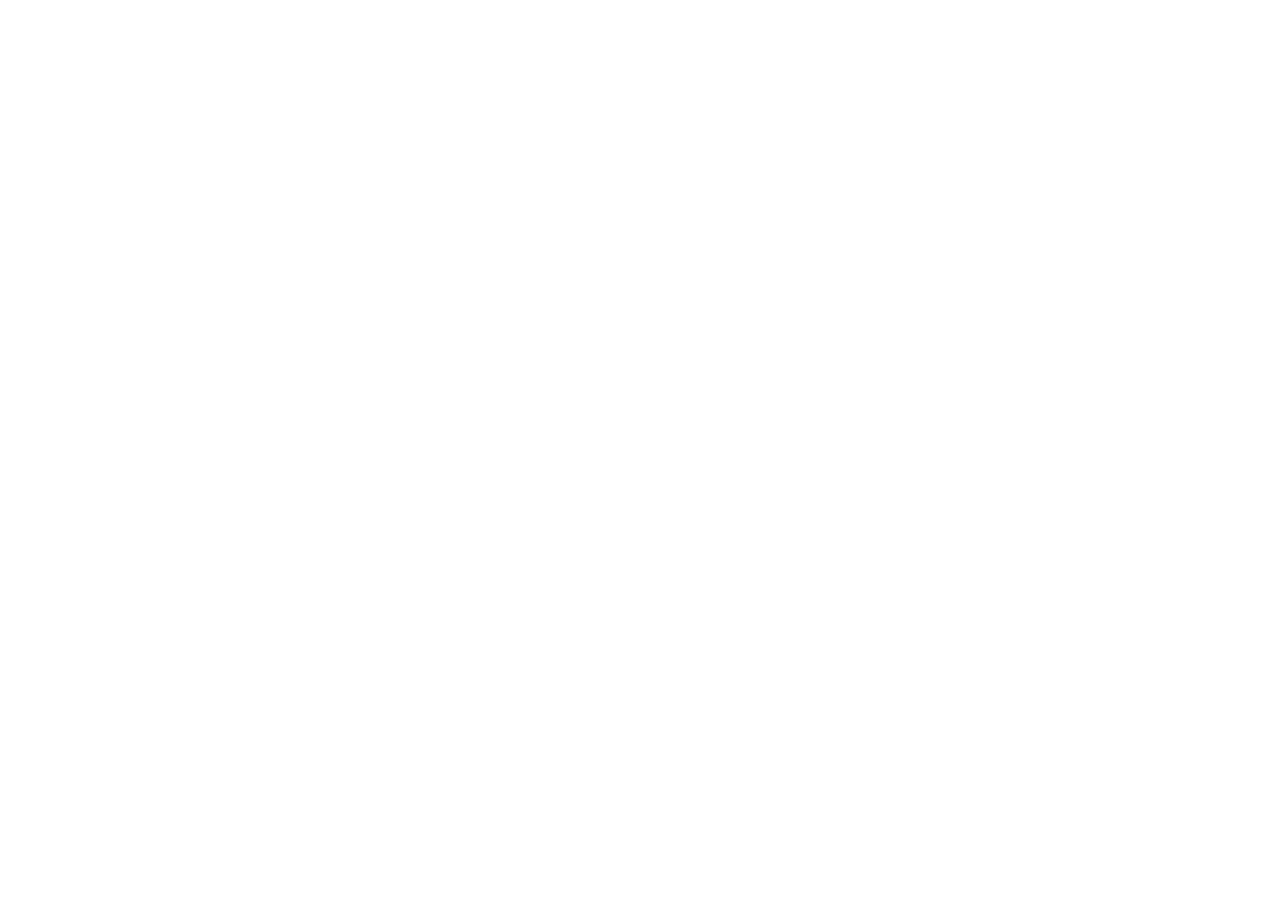
==== contact.html @ 1bcc2372 "Established skeleton of all three pages" ====
<!DOCTYPE html>
<html lang="en">

<head>
    <meta charset="UTF-8">
    <title>Contact| Danica Ferrer</title>
    <link rel="stylesheet" href="https://stackpath.bootstrapcdn.com/bootstrap/4.3.1/css/bootstrap.min.css" integrity="sha384-ggOyR0iXCbMQv3Xipma34MD+dH/1fQ784/j6cY/iJTQUOhcWr7x9JvoRxT2MZw1T" crossorigin="anonymous">
</head>

<body>


</body>

</html>
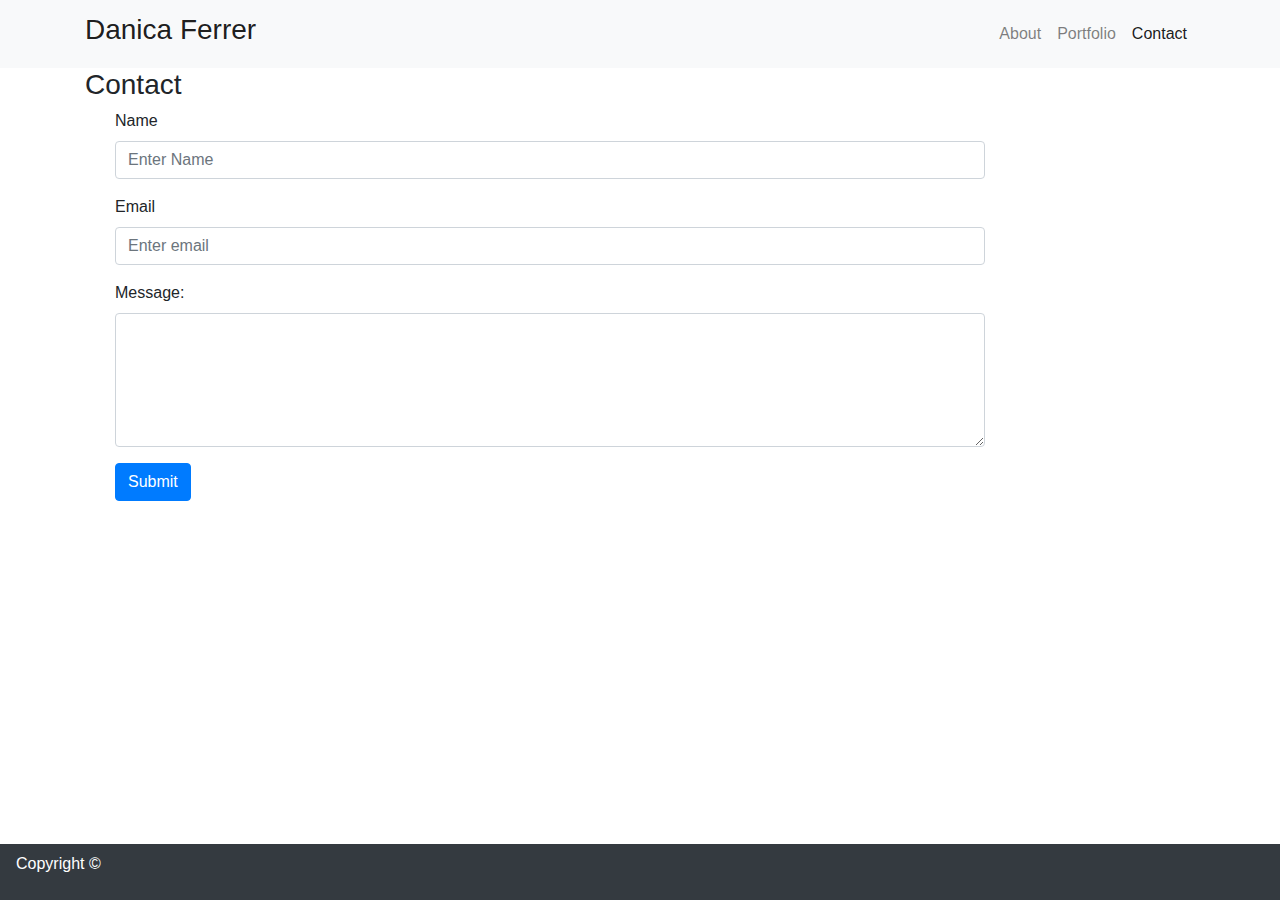
==== commit 021a9456: "Finished html layout of all three pages" ====
--- a/contact.html
+++ b/contact.html
@@ -3,12 +3,83 @@
 
 <head>
     <meta charset="UTF-8">
-    <title>Contact| Danica Ferrer</title>
+    <title>Contact | Danica Ferrer</title>
     <link rel="stylesheet" href="https://stackpath.bootstrapcdn.com/bootstrap/4.3.1/css/bootstrap.min.css" integrity="sha384-ggOyR0iXCbMQv3Xipma34MD+dH/1fQ784/j6cY/iJTQUOhcWr7x9JvoRxT2MZw1T" crossorigin="anonymous">
+    <link rel="stylesheet" href="assets/css/style.css">
 </head>
 
 <body>
+<!-- Navigation -->
+    <nav class="navbar navbar-expand-lg navbar-light bg-light static-top">
+            <div class="container">
+                <a class="navbar-brand" href="index.html">
+                    <h3>Danica Ferrer</h3>
+                    </a>
+                <button class="navbar-toggler" type="button" data-toggle="collapse" data-target="#navbarResponsive" aria-controls="navbarResponsive" aria-expanded="false" aria-label="Toggle navigation">
+                    <span class="navbar-toggler-icon"></span>
+                    </button>
+                <div class="collapse navbar-collapse" id="navbarResponsive">
+                <ul class="navbar-nav ml-auto">
+                    <li class="nav-item">
+                        <a class="nav-link" href="index.html">About
+                        </a>
+                    </li>
+                    <li class="nav-item">
+                        <a class="nav-link" href="portfolio.html">Portfolio</a>
+                    </li>
+                    <li class="nav-item active">
+                        <a class="nav-link" href="contact.html">Contact</a>
+                            <span class="sr-only">(current)</span>
+                    </li>
+                </ul>
+                </div>
+            </div>
+    </nav>
 
+<!-- Main Content -->
+    <div class="container">
+      <div class="row">
+        <div class="col-md">
+          <h3>Contact</h3>
+        </div>
+      </div>
+            <div class="container contact">
+                    <div class="row">
+                        <div class="col-md-12">
+                            <div class="contact-form">
+                                <div class="form-group">
+                                  <label class="control-label col-sm-2" for="name">Name</label>
+                                  <div class="col-sm-10">          
+                                    <input type="text" class="form-control" id="name" placeholder="Enter Name" name="name">
+                                  </div>
+                                </div>
+                                <div class="form-group">
+                                  <label class="control-label col-sm-2" for="email">Email</label>
+                                  <div class="col-sm-10">
+                                    <input type="email" class="form-control" id="email" placeholder="Enter email" name="email">
+                                  </div>
+                                </div>
+                                <div class="form-group">
+                                  <label class="control-label col-sm-2" for="message">Message:</label>
+                                  <div class="col-sm-10">
+                                    <textarea class="form-control" rows="5" id="message"></textarea>
+                                  </div>
+                                </div>
+                                <div class="form-group">        
+                                  <div class="col-sm-offset-2 col-sm-10">
+                                    <button type="button" class="btn btn-primary">Submit</button>
+                                  </div>
+                                </div>
+                            </div>
+                        </div>
+                    </div>
+
+<!-- Footer -->
+        <div class="navbar fixed-bottom navbar-dark bg-dark">
+            <p class="text-white">Copyright &copy</p>
+        </div>
+
+    </div>
 
 </body>
 
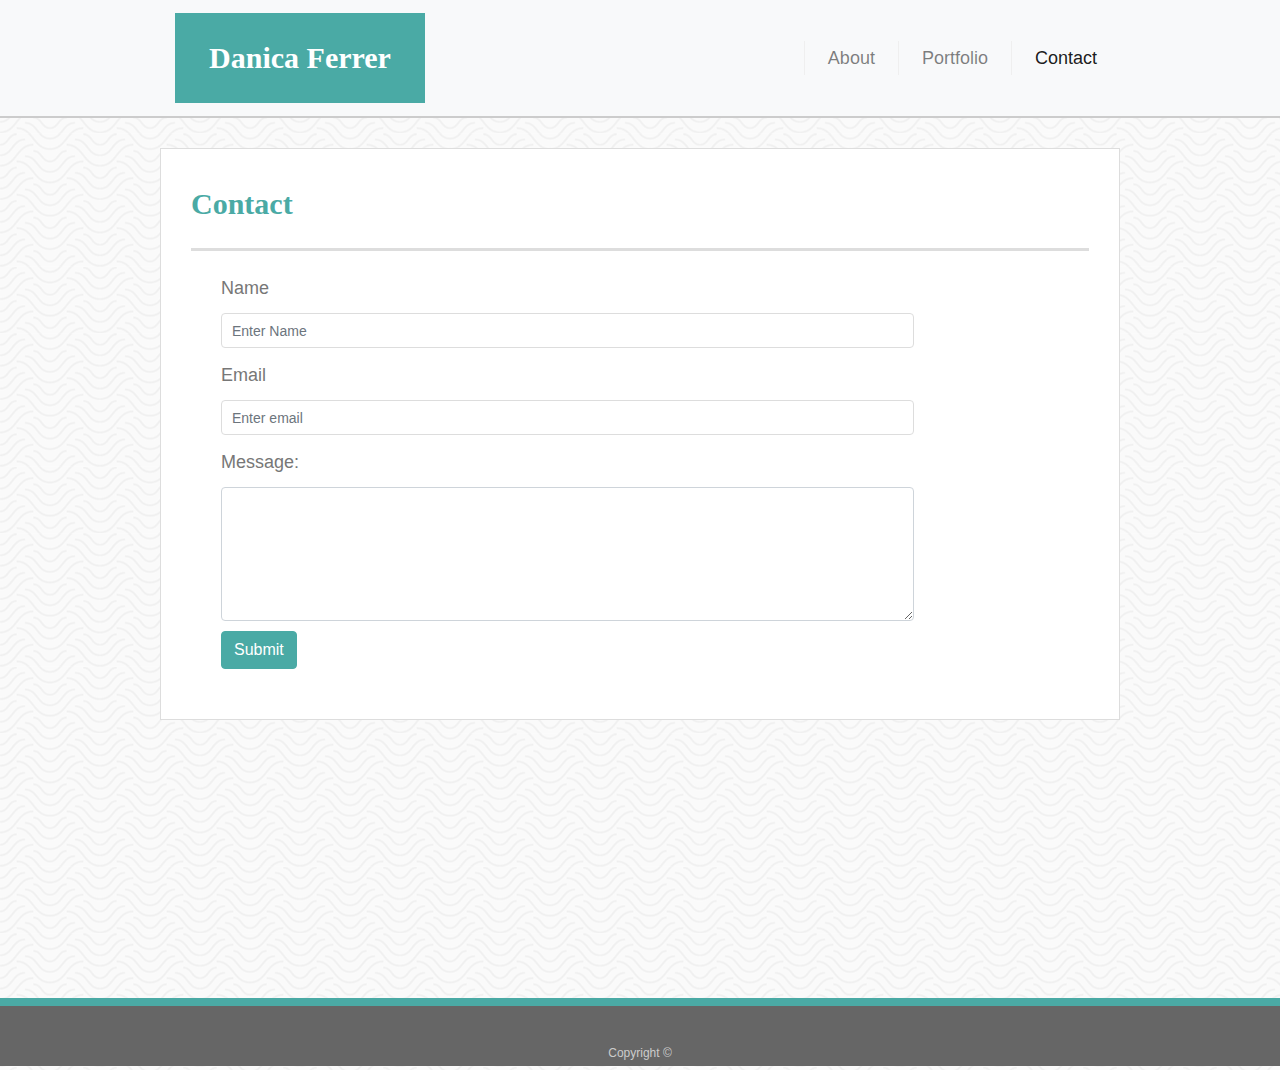
==== commit 87370e6f: "Finished the website" ====
--- a/contact.html
+++ b/contact.html
@@ -13,7 +13,7 @@
     <nav class="navbar navbar-expand-lg navbar-light bg-light static-top">
             <div class="container">
                 <a class="navbar-brand" href="index.html">
-                    <h3>Danica Ferrer</h3>
+                    <h3 id="logo">Danica Ferrer</h3>
                     </a>
                 <button class="navbar-toggler" type="button" data-toggle="collapse" data-target="#navbarResponsive" aria-controls="navbarResponsive" aria-expanded="false" aria-label="Toggle navigation">
                     <span class="navbar-toggler-icon"></span>
@@ -37,7 +37,8 @@
     </nav>
 
 <!-- Main Content -->
-    <div class="container">
+  <div class="wrapper">  
+  <div id="main-container" class="container">
       <div class="row">
         <div class="col-md">
           <h3>Contact</h3>
@@ -73,13 +74,17 @@
                             </div>
                         </div>
                     </div>
+    </div>
+    </div>
+    <div class="push"></div>
+    </div>
 
-<!-- Footer -->
-        <div class="navbar fixed-bottom navbar-dark bg-dark">
-            <p class="text-white">Copyright &copy</p>
-        </div>
+    <!-- Footer -->
 
-    </div>
+    <footer class="footer">
+      <p>Copyright &copy;</p>
+    </footer>
+      
 
 </body>
 
--- a/assets/css/style.css
+++ b/assets/css/style.css
@@ -0,0 +1,225 @@
+/* Universal to All Pages */
+body {
+    font-family: Arial, "Helvetica Neue", Helvetica, sans-serif;
+    font-size: 18px;
+    line-height: 34px;
+    color: #777777;
+    background: url("../images/papyrus.png");
+  }
+
+.container {
+    width: 100%;
+    max-width: 960px;
+    margin: 0 auto;
+    clear: both;
+}
+
+h3 {
+    padding-bottom: 20px;
+    font-size: 30px;
+    line-height: 49px;
+    border-bottom: 3px solid #dddddd;
+  }
+  
+h3,
+p {
+    margin-bottom: 20px;
+}
+
+p {
+    text-align: center;
+}
+
+p:last-child {
+    margin-bottom: 0;
+}
+
+h3,
+h6 {
+    font-family: Georgia, 'Times New Roman', Times, serif;
+    font-weight: 700;
+    color: #4aaaa5
+}
+
+/* Navigation */
+
+nav {
+    position: fixed;
+    z-index: 99;
+    width: 100%;
+    margin: 0 0 30px;
+    padding: 0%;
+    overflow: auto;
+    color: #ffffff;
+    background: #ffffff;
+    border-bottom: 2px solid #cccccc;  
+}
+
+#logo {
+    /* float: left; */
+    width: 250px;
+    height: 90px;
+    font-size: 30px;
+    font-weight: 700;
+    line-height: 90px;
+    color: #ffffff;
+    text-align: center;
+    text-decoration: none;
+    background: #4aaaa5;
+    border-bottom: none;
+    margin-bottom: 0px;
+    padding: 0px;
+}
+
+.nav-item {
+    display: inline-block;
+    padding-left: 15px;
+    margin-left: 15px;
+    line-height: 18px;
+    color: #999;
+    text-decoration: none;
+    border-left: 1px solid #efefef;
+  }
+
+  /* footer */
+
+  html, body {
+    height: 100%;
+    margin: 0;
+  }
+  .wrapper {
+    min-height: 100%;
+  
+    /* Equal to height of footer */
+    /* But also accounting for potential margin-bottom of last child */
+    margin-bottom: -50px;
+  }
+
+  .footer,
+  .push {
+    height: 50px;
+  }
+
+footer {
+    padding: 30px 0;
+    clear: both;
+    font-size: 12px;
+    color: #ffffff;
+    color: #cccccc;
+    text-align: center;
+    background: #666666;
+    border-top: 8px solid #4aaaa5;
+    height: 50px; 
+  }
+  
+  /* Main Content */
+
+ #main-container { 
+    padding-top: 130px;
+    min-height: calc(100vh-70px);
+    width: 100%;
+    max-width: 960px;
+    padding: 30px;
+    margin: 0 auto 40px;
+    background: #ffffff; 
+    border: 1px solid #dddddd; 
+ }
+ 
+ .text {
+    text-align: left;
+ }
+
+/* Portfolio */
+.port {
+    padding-bottom: 700px;
+}
+
+#last {
+    margin-top: -20px;
+}
+.work {
+    position: relative;
+    float: left;
+    width: 274px;
+    margin: 20px 0 25px;
+    overflow: auto;
+  }
+
+
+.work:nth-child(even) {
+    margin-right: 40px;
+}
+
+.work img {
+    width: 274px;
+    border: 0 none;
+    opacity: 0.8;
+    margin-bottom: 20px;
+  }
+  
+.work h6 {
+    position: absolute;
+    bottom: 20px;
+    width: 100%;
+    padding: 15px;
+    margin-bottom: 0;
+    font-weight: 300;
+    line-height: 30px;
+    color: #ffffff;
+    text-align: center;
+    background: #4aaaa5;
+    border-bottom: 0;
+  }
+  
+.auth-image {
+    float: left;
+    width: 200px;
+    height: auto;
+    margin-top: 10px;
+    margin-right: 25px;
+}
+
+  /* Contact */
+
+.contact-form {
+    margin-bottom: 20px;
+}
+
+.form-group {
+    margin-bottom: 10px;
+}
+
+label,
+input[type=text],
+input[type=email],
+textarea {
+  display: block;
+  width: 100%;
+}
+
+input[type=text],
+input[type=email],
+textarea {
+  height: 35px;
+  padding: 0 10px;
+  font-size: 14px;
+  border: 1px solid #dddddd;
+}
+
+textarea {
+  height: 200px;
+}
+
+input[type=submit] {
+  padding: 10px 30px;
+  font-size: 18px;
+  color: #ffffff;
+  cursor: pointer;
+  background: #4aaaa5;
+  border: 0 none;
+}
+
+.btn-primary {
+    background-color: #4aaaa5;
+    border-color: #4aaaa5;
+}
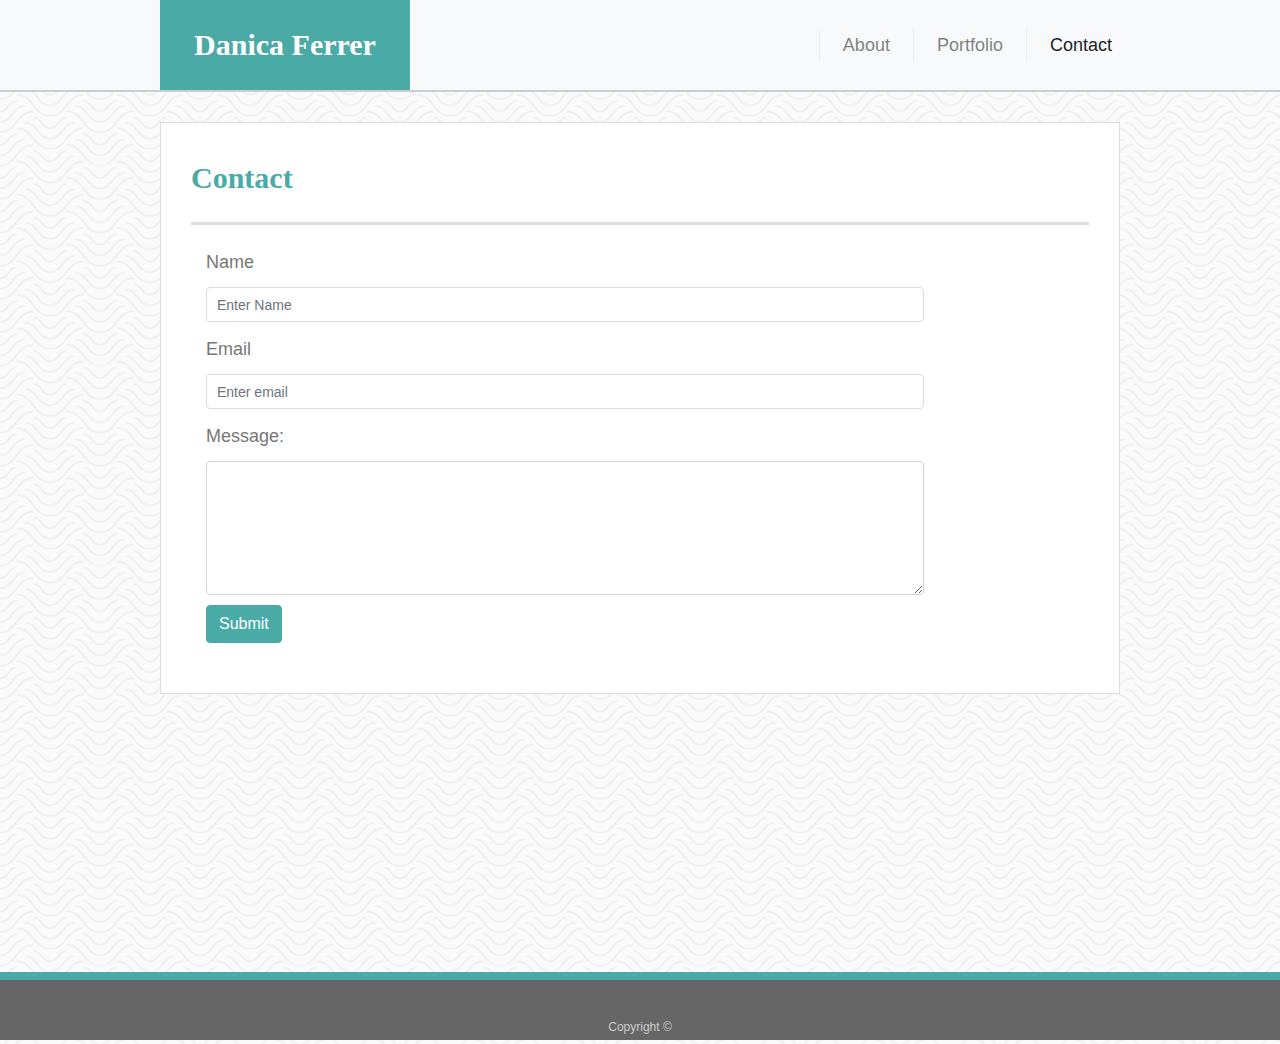
==== commit 03a0ec50: "Fixed padding" ====
--- a/contact.html
+++ b/contact.html
@@ -10,9 +10,9 @@
 
 <body>
 <!-- Navigation -->
-    <nav class="navbar navbar-expand-lg navbar-light bg-light static-top">
+<nav class="navbar navbar-expand-lg navbar-light bg-light static-top" style="padding: 0%">
             <div class="container">
-                <a class="navbar-brand" href="index.html">
+                <a class="navbar-brand" href="index.html" style="padding: 0%;">
                     <h3 id="logo">Danica Ferrer</h3>
                     </a>
                 <button class="navbar-toggler" type="button" data-toggle="collapse" data-target="#navbarResponsive" aria-controls="navbarResponsive" aria-expanded="false" aria-label="Toggle navigation">
--- a/assets/css/style.css
+++ b/assets/css/style.css
@@ -12,6 +12,7 @@
     max-width: 960px;
     margin: 0 auto;
     clear: both;
+    padding: 0px;
 }
 
 h3 {
@@ -48,7 +49,6 @@
     z-index: 99;
     width: 100%;
     margin: 0 0 30px;
-    padding: 0%;
     overflow: auto;
     color: #ffffff;
     background: #ffffff;
@@ -150,13 +150,27 @@
     margin-right: 40px;
 }
 
-.work img {
+.work img,
+.work a {
     width: 274px;
     border: 0 none;
     opacity: 0.8;
     margin-bottom: 20px;
   }
-  
+
+.dp {
+  position: absolute;
+  bottom: 20px;
+  width: 100%;
+  padding: 15px;
+  margin-bottom: 0;
+  font-weight: 300;
+  line-height: 30px;
+  color: #ffffff;
+  text-align: center;
+  background: #4aaaa5;
+  border-bottom: 0;
+}
 .work h6 {
     position: absolute;
     bottom: 20px;
